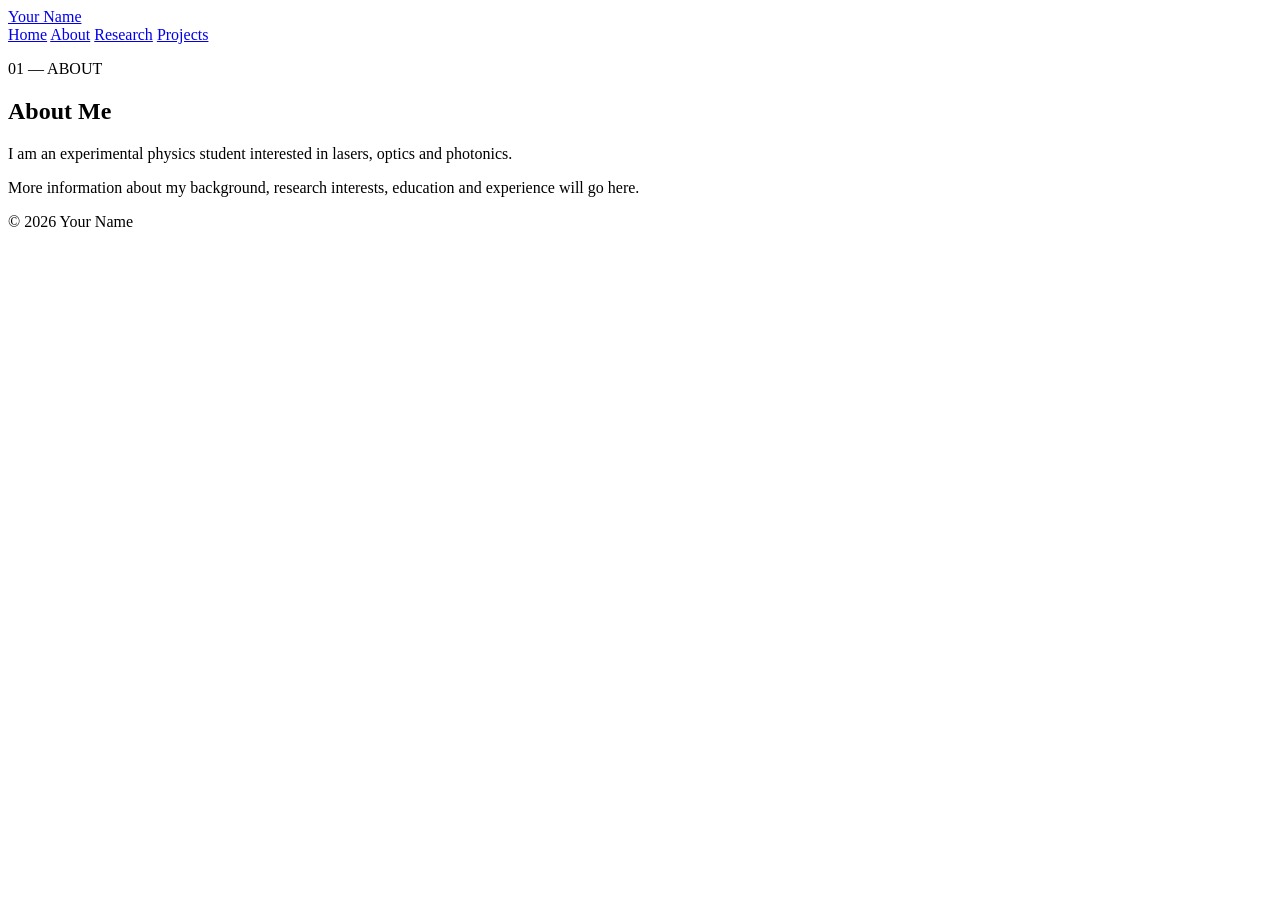
==== about.html @ 9107658e "Add About page with navigation and content This file contains the structure and content for the Abou" ====
<!DOCTYPE html>
<html lang="en">

<head>
    <meta charset="UTF-8">
    <meta name="viewport" content="width=device-width, initial-scale=1.0">

    <title>About | Your Name</title>

    <link rel="stylesheet" href="style.css">
</head>

<body>

    <!-- Navigation -->
    <nav>
        <div class="nav-container">

            <a href="index.html" class="logo">
                Your Name
            </a>

            <div class="nav-links">
                <a href="index.html">Home</a>
                <a href="about.html">About</a>
                <a href="research.html">Research</a>
                <a href="projects.html">Projects</a>
            </div>

        </div>
    </nav>


    <!-- About -->
    <section>

        <p class="section-label">01 — ABOUT</p>

        <h1>About Me</h1>

        <p>
            I am an experimental physics student interested in
            lasers, optics and photonics.
        </p>

        <p>
            More information about my background, research interests,
            education and experience will go here.
        </p>

    </section>


    <footer>

        <p>
            © 2026 Your Name
        </p>

    </footer>

</body>

</html>
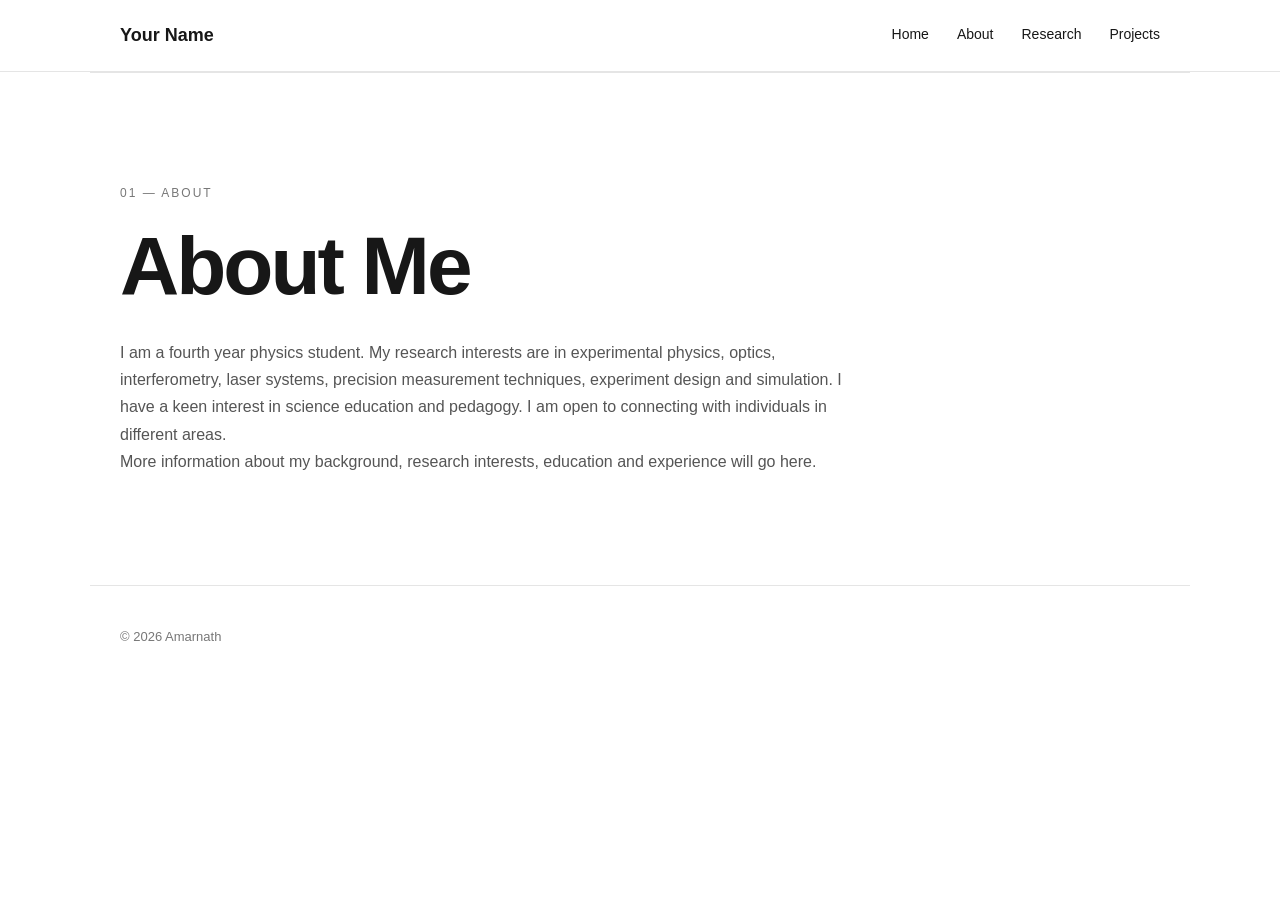
==== commit 018309c2: "Revise About page with new name and details Updated personal information and interests in the About " ====
--- a/about.html
+++ b/about.html
@@ -5,7 +5,7 @@
     <meta charset="UTF-8">
     <meta name="viewport" content="width=device-width, initial-scale=1.0">
 
-    <title>About | Your Name</title>
+    <title>About | Amarnath</title>
 
     <link rel="stylesheet" href="style.css">
 </head>
@@ -39,8 +39,11 @@
         <h1>About Me</h1>
 
         <p>
-            I am an experimental physics student interested in
-            lasers, optics and photonics.
+            I am a fourth year physics student.
+
+My research interests are in experimental physics, optics, interferometry, laser systems, precision measurement techniques, experiment design and simulation.
+
+I have a keen interest in science education and pedagogy. I am open to connecting with individuals in different areas.
         </p>
 
         <p>
@@ -54,7 +57,7 @@
     <footer>
 
         <p>
-            © 2026 Your Name
+            © 2026 Amarnath
         </p>
 
     </footer>
--- a/style.css
+++ b/style.css
@@ -0,0 +1,365 @@
+* {
+    box-sizing: border-box;
+    margin: 0;
+    padding: 0;
+}
+
+
+html {
+    scroll-behavior: smooth;
+}
+
+
+body {
+    font-family: Arial, Helvetica, sans-serif;
+    background: #ffffff;
+    color: #171717;
+    line-height: 1.7;
+}
+
+
+a {
+    color: inherit;
+    text-decoration: none;
+}
+
+
+/* Navigation */
+
+nav {
+    border-bottom: 1px solid #e5e5e5;
+    position: sticky;
+    top: 0;
+    background: rgba(255, 255, 255, 0.95);
+    backdrop-filter: blur(10px);
+    z-index: 100;
+}
+
+
+.nav-container {
+    max-width: 1100px;
+    margin: auto;
+    padding: 20px 30px;
+
+    display: flex;
+    justify-content: space-between;
+    align-items: center;
+}
+
+
+.logo {
+    font-weight: 700;
+    font-size: 18px;
+}
+
+
+.nav-links {
+    display: flex;
+    gap: 28px;
+    font-size: 14px;
+}
+
+
+.nav-links a:hover {
+    color: #666666;
+}
+
+
+/* Hero */
+
+.hero {
+    max-width: 1100px;
+    margin: auto;
+    padding: 140px 30px 130px;
+}
+
+
+.hero-text {
+    max-width: 800px;
+}
+
+
+.eyebrow {
+    font-size: 13px;
+    letter-spacing: 2px;
+    color: #666666;
+    margin-bottom: 25px;
+}
+
+
+h1 {
+    font-size: clamp(45px, 7vw, 82px);
+    line-height: 1.05;
+    letter-spacing: -3px;
+    margin-bottom: 30px;
+}
+
+
+h1 span {
+    color: #777777;
+}
+
+
+.intro {
+    max-width: 650px;
+    font-size: 20px;
+    color: #555555;
+}
+
+
+.buttons {
+    margin-top: 40px;
+    display: flex;
+    gap: 15px;
+}
+
+
+.button {
+    padding: 13px 22px;
+    border: 1px solid #171717;
+    font-size: 14px;
+}
+
+
+.button.primary {
+    background: #171717;
+    color: white;
+}
+
+
+.button.secondary:hover {
+    background: #f3f3f3;
+}
+
+
+/* Sections */
+
+section:not(.hero) {
+    max-width: 1100px;
+    margin: auto;
+    padding: 110px 30px;
+    border-top: 1px solid #e5e5e5;
+}
+
+
+.section-label {
+    font-size: 12px;
+    letter-spacing: 2px;
+    color: #777777;
+    margin-bottom: 20px;
+}
+
+
+h2 {
+    font-size: 42px;
+    letter-spacing: -1px;
+    margin-bottom: 35px;
+}
+
+
+section p {
+    max-width: 750px;
+    color: #555555;
+}
+
+
+/* Research */
+
+.research-grid {
+    display: grid;
+    grid-template-columns: repeat(2, 1fr);
+    gap: 20px;
+}
+
+
+.research-card {
+    border: 1px solid #e5e5e5;
+    padding: 30px;
+}
+
+
+.research-card h3 {
+    margin-bottom: 12px;
+    font-size: 21px;
+}
+
+
+.research-card:hover {
+    border-color: #999999;
+}
+
+
+/* Projects */
+
+.project {
+    display: grid;
+    grid-template-columns: 80px 1fr;
+    gap: 30px;
+
+    padding: 35px 0;
+    border-top: 1px solid #e5e5e5;
+}
+
+
+.project-number {
+    color: #888888;
+    font-size: 14px;
+}
+
+
+.project h3 {
+    font-size: 25px;
+    margin-bottom: 12px;
+}
+
+
+.project-tags {
+    margin-top: 15px;
+    font-size: 13px;
+    color: #777777;
+}
+
+
+/* Contact */
+
+.contact-links {
+    margin-top: 35px;
+    display: flex;
+    gap: 30px;
+}
+
+
+.contact-links a {
+    border-bottom: 1px solid #171717;
+    padding-bottom: 3px;
+}
+
+
+/* Footer */
+
+footer {
+    max-width: 1100px;
+    margin: auto;
+    padding: 40px 30px;
+    border-top: 1px solid #e5e5e5;
+}
+
+
+footer p {
+    font-size: 13px;
+    color: #777777;
+}
+
+
+/* Mobile */
+
+@media (max-width: 700px) {
+
+    .nav-container {
+        padding: 18px 20px;
+    }
+
+    .nav-links {
+        gap: 12px;
+        font-size: 12px;
+    }
+
+    .hero {
+        padding: 100px 20px;
+    }
+
+    h1 {
+        letter-spacing: -2px;
+    }
+
+    section:not(.hero) {
+        padding: 80px 20px;
+    }
+
+    .research-grid {
+        grid-template-columns: 1fr;
+    }
+
+    .project {
+        grid-template-columns: 1fr;
+        gap: 10px;
+    }
+
+}
+/* Project Pages */
+
+.project-page {
+    max-width: 900px !important;
+}
+
+
+.project-intro {
+    font-size: 22px;
+    color: #555555;
+    max-width: 700px;
+    margin-bottom: 80px;
+}
+
+
+.project-section {
+    margin-bottom: 80px;
+}
+
+
+.project-section h2 {
+    font-size: 32px;
+    margin-bottom: 20px;
+}
+
+
+.project-section p {
+    max-width: 750px;
+}
+
+
+.image-placeholder {
+    width: 100%;
+    height: 350px;
+
+    margin-top: 30px;
+
+    border: 1px dashed #bbbbbb;
+
+    display: flex;
+    align-items: center;
+    justify-content: center;
+
+    color: #888888;
+    font-size: 14px;
+}
+
+
+.equation {
+    margin-top: 30px;
+    padding: 25px;
+
+    background: #f5f5f5;
+
+    font-family: Georgia, serif;
+    font-size: 22px;
+
+    text-align: center;
+}
+
+
+.back-link {
+    margin-top: 60px;
+    padding-top: 30px;
+
+    border-top: 1px solid #e5e5e5;
+}
+
+
+.back-link a {
+    font-size: 14px;
+}
+
+
+.back-link a:hover {
+    color: #666666;
+}
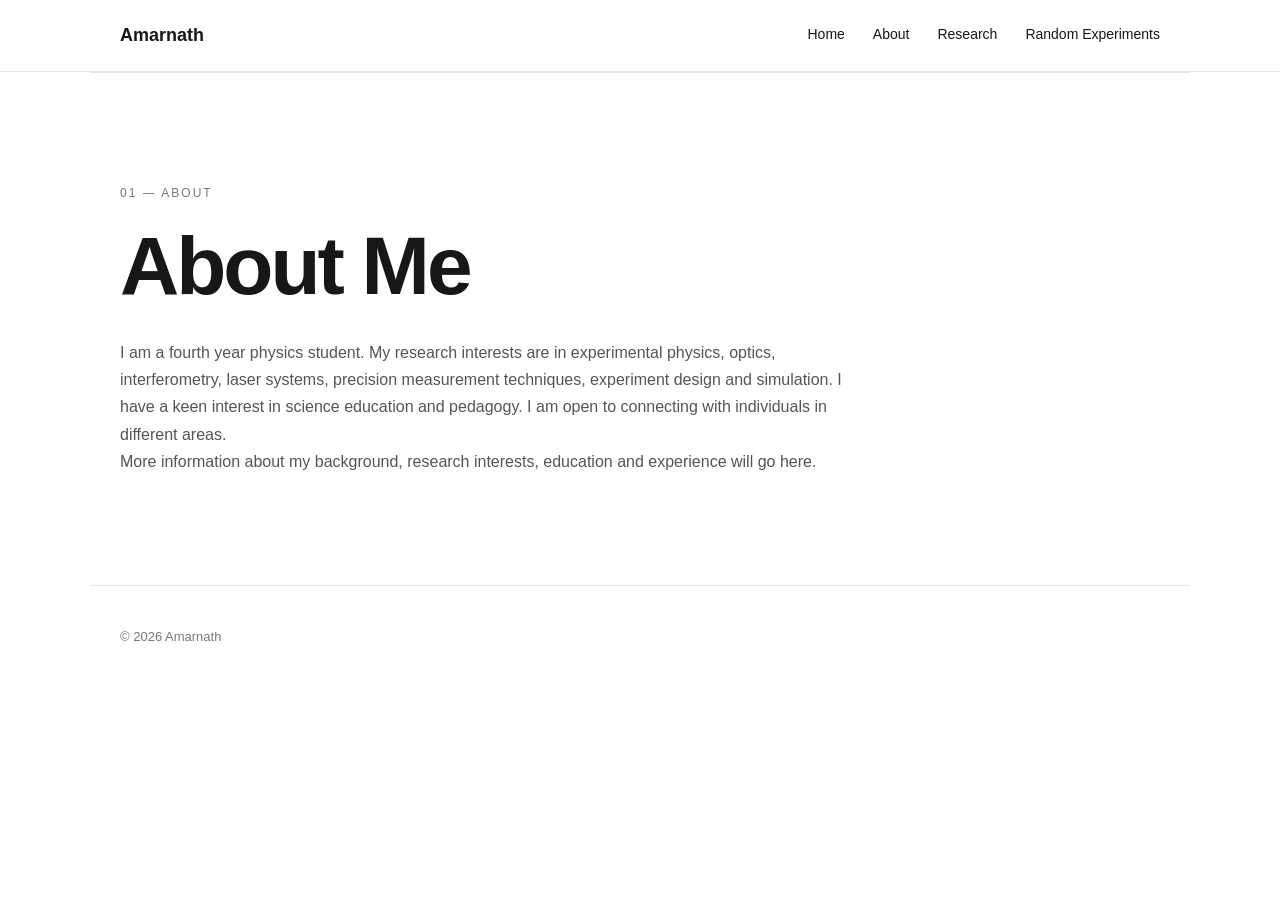
==== commit 240e3164: "removed project page optimize" ====
--- a/about.html
+++ b/about.html
@@ -17,14 +17,14 @@
         <div class="nav-container">
 
             <a href="index.html" class="logo">
-                Your Name
+                Amarnath
             </a>
 
             <div class="nav-links">
                 <a href="index.html">Home</a>
                 <a href="about.html">About</a>
                 <a href="research.html">Research</a>
-                <a href="projects.html">Projects</a>
+                <a href="experiments.html">Random Experiments</a>
             </div>
 
         </div>
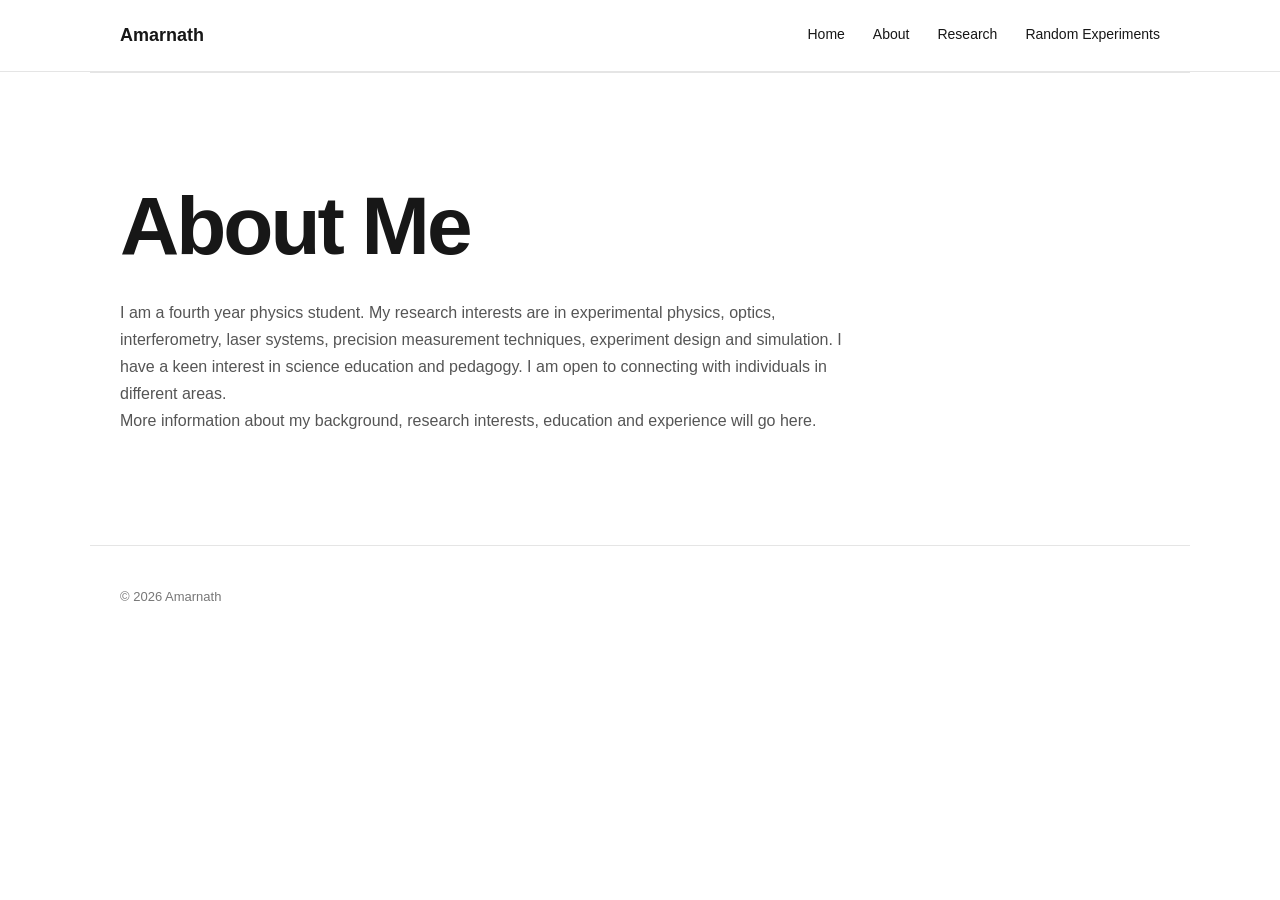
==== commit 443ec43c: "update minor updates" ====
--- a/about.html
+++ b/about.html
@@ -34,8 +34,6 @@
     <!-- About -->
     <section>
 
-        <p class="section-label">01 — ABOUT</p>
-
         <h1>About Me</h1>
 
         <p>
